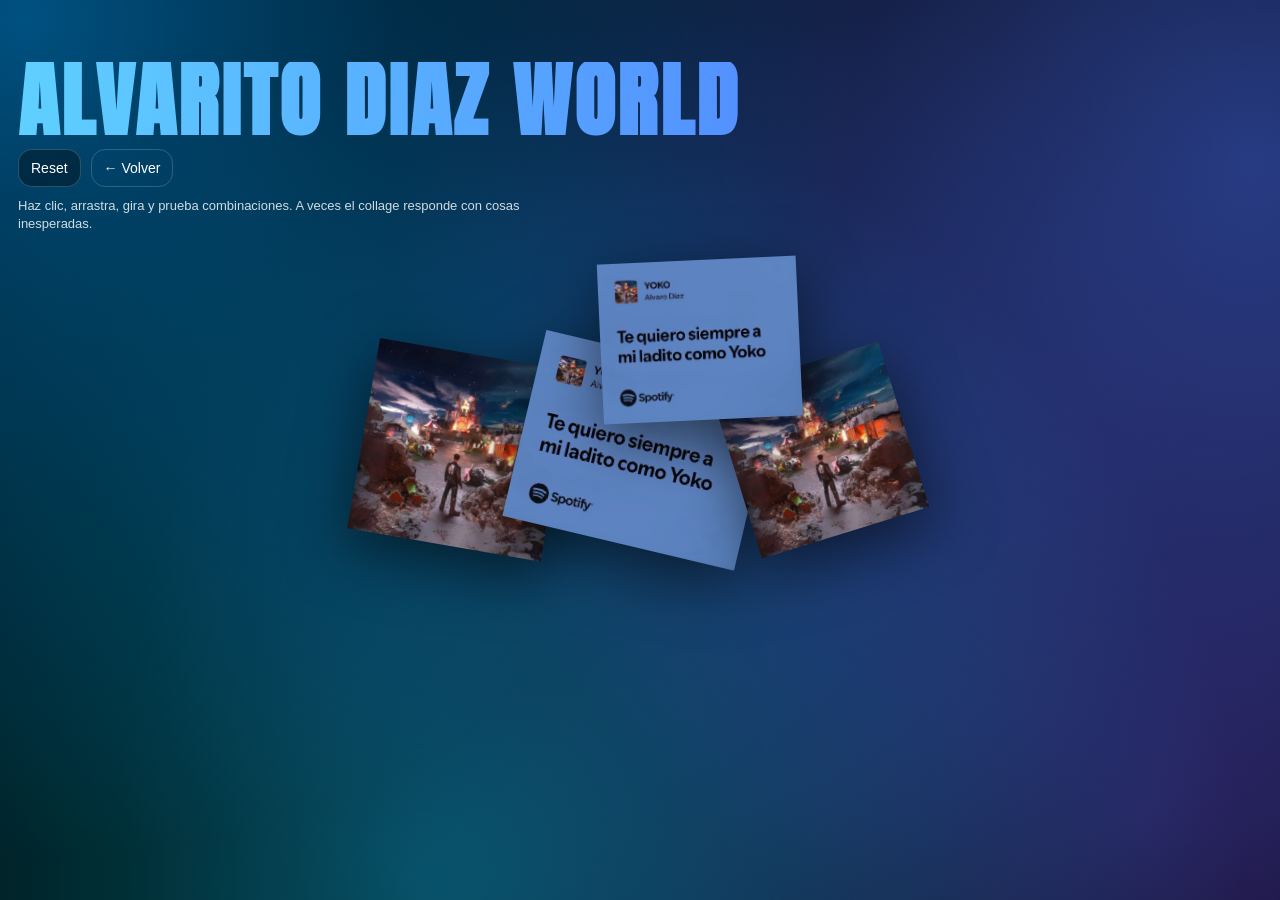
==== alvarito.html @ 60765a9b "ultimos" ====
<!DOCTYPE html>
<html lang="es">
<head>
  <meta charset="UTF-8">
  <meta name="viewport" content="width=device-width, initial-scale=1.0">
  <title>Alvarito Díaz World</title>

  <link rel="stylesheet" href="alvarito.css">

  <link rel="preconnect" href="https://fonts.googleapis.com">
  <link rel="preconnect" href="https://fonts.gstatic.com" crossorigin>

  <link href="https://fonts.googleapis.com/css2?family=Anton&display=swap" rel="stylesheet">
</head>
<body>

  <div class="fondoColor"></div>
  <div class="lucesFondo"></div>

  <header class="encabezado">
    <h1 class="tituloPrincipal">ALVARITO DÍAZ WORLD</h1>

    <div class="botones">
      <button id="resetBtn" class="boton">Reset</button>
      <a href="index.html" class="boton transparente">← Volver</a>
    </div>

    <p class="instrucciones">
      Haz clic, arrastra, gira y prueba combinaciones. A veces el collage responde con cosas inesperadas.
    </p>
  </header>

  <main id="stage" class="stage"></main>

  <audio autoplay loop>
    <source src="assets/alvarito.mp3" type="audio/mpeg">
  </audio>

  <script src="alvarito.js"></script>
</body>
</html>
---- alvarito.css ----
*{
  margin:0;
  padding:0;
  box-sizing:border-box;
}

body{
  background:#000;
  color:#fff;
  min-height:100vh;
  overflow:hidden;
  font-family: Arial, Helvetica, sans-serif;
}

/* Fondo base azul */
.fondoColor{
  position:fixed;
  inset:0;
  z-index:-4;
  background: radial-gradient(circle at center, #031225 0%, #000 70%);
  transition: background 0.6s ease, filter 0.6s ease;
}

/* Luces de fondo azules */
.lucesFondo{
  position:fixed;
  inset:-30%;
  z-index:-3;
  background:
    radial-gradient(circle at 20% 20%, rgba(0, 160, 255, .50) 0%, transparent 42%),
    radial-gradient(circle at 80% 30%, rgba(70, 120, 255, .45) 0%, transparent 45%),
    radial-gradient(circle at 40% 80%, rgba(0, 220, 255, .35) 0%, transparent 48%),
    radial-gradient(circle at 75% 75%, rgba(120, 80, 255, .30) 0%, transparent 55%);
}

.encabezado{
  position:fixed;
  top:40px;
  left:0;
  right:0;
  padding:22px 18px 10px;
  z-index:20;
}

.tituloPrincipal{
  font-family:"Anton", sans-serif;
  letter-spacing:3px;
  text-transform:uppercase;
  font-size: clamp(44px, 6.5vw, 92px);
  line-height:0.92;
  display:inline-block;

  background: linear-gradient(90deg, #5fd0ff, #4f7cff, #8a7dff, #00e0ff);
  background-size:400% 400%;
  background-clip:text;
  -webkit-background-clip:text;
  -webkit-text-fill-color:transparent;

  animation:titleGrad 5s linear infinite;
  user-select:none;
}

@keyframes titleGrad{
  0%{ background-position:0% 50%; }
  50%{ background-position:100% 50%; }
  100%{ background-position:0% 50%; }
}

.botones{
  margin-top:10px;
  display:flex;
  gap:10px;
  align-items:center;
}

.boton{
  border:1px solid rgba(255,255,255,.18);
  background: rgba(0,0,0,.35);
  color:#fff;
  padding:10px 12px;
  border-radius:14px;
  cursor:pointer;
  font-size:14px;
}

.boton:hover{
  background: rgba(255,255,255,.10);
}

.boton.transparente{
  background:transparent;
  text-decoration:none;
}

.instrucciones{
  margin-top:10px;
  max-width:560px;
  font-size:13px;
  line-height:1.4;
  opacity:.82;
}

/* Escenario */
.stage{
  position:fixed;
  inset:0;
  padding-top:150px;
}

/* Stickers */
.sticker{
  position:absolute;
  left:50%;
  top:50%;
  width:220px;
  height:auto;

  transform: translate(-50%, -50%) rotate(0deg) scale(1);
  transform-origin:center;

  cursor:grab;
  user-select:none;

  filter: drop-shadow(0 18px 30px rgba(0,0,0,.55));
  transition: transform 140ms ease, filter 240ms ease;
}

.sticker:active{
  cursor:grabbing;
}

/* Frases pequeñas */
.fraseExplota{
  position:fixed;
  left:0;
  top:0;
  font-family:"Anton", sans-serif;
  font-size: clamp(20px, 3.5vw, 56px);
  text-transform:uppercase;
  letter-spacing:2px;
  pointer-events:none;
  z-index:60;
  white-space:nowrap;

  background: linear-gradient(90deg, #7fe3ff, #6ca0ff, #9b8cff, #c6f0ff);
  background-clip:text;
  -webkit-background-clip:text;
  -webkit-text-fill-color:transparent;

  animation: lyricFly 1.6s ease-out forwards;
}

@keyframes lyricFly{
  0%{
    transform: translate(0,0) scale(.7) rotate(0deg);
    opacity:0;
  }
  10%{
    opacity:1;
  }
  100%{
    transform: translate(var(--tx), var(--ty)) scale(1.25) rotate(var(--rot));
    opacity:0;
  }
}

/* Frase grande */
.fraseGrande{
  position: fixed;
  left: 50%;
  top: 50%;
  transform: translate(-50%, -50%) scale(1);
  font-family: "Anton", sans-serif;
  font-size: clamp(38px, 8vw, 130px);
  text-transform: uppercase;
  letter-spacing: 3px;
  line-height: .95;
  text-align: center;
  white-space: nowrap;
  z-index: 100;
  cursor: pointer;
  user-select: none;

  background: linear-gradient(90deg, #ffffff, #6fd9ff, #5f82ff, #9e8dff);
  background-size: 300% 300%;
  background-clip: text;
  -webkit-background-clip: text;
  -webkit-text-fill-color: transparent;

  transition: transform 0.25s ease, opacity 0.35s ease;
  animation: bigLyricPulse 0.7s infinite alternate;
}

@keyframes bigLyricPulse{
  0%{
    filter: drop-shadow(0 0 0 rgba(255,255,255,0));
  }
  100%{
    filter: drop-shadow(0 0 18px rgba(150,190,255,.45));
  }
}

.fraseGrande.done{
  opacity:0;
  pointer-events:none;
}
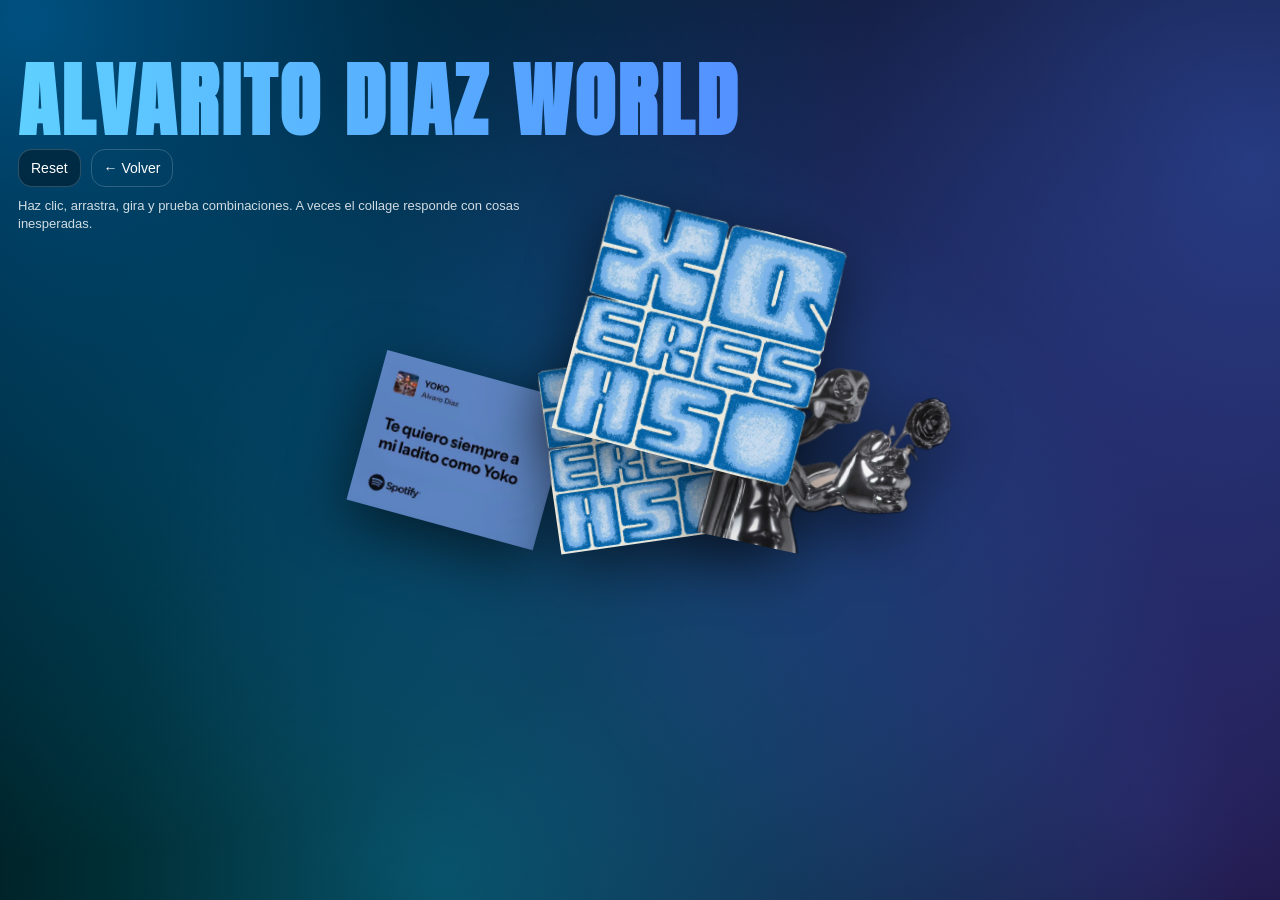
==== commit fa3f0acc: "alvarito" ====
--- a/alvarito.html
+++ b/alvarito.html
@@ -1,41 +1,63 @@
 <!DOCTYPE html>
 <html lang="es">
+
 <head>
   <meta charset="UTF-8">
   <meta name="viewport" content="width=device-width, initial-scale=1.0">
+
   <title>Alvarito Díaz World</title>
 
+
   <link rel="stylesheet" href="alvarito.css">
+
 
   <link rel="preconnect" href="https://fonts.googleapis.com">
   <link rel="preconnect" href="https://fonts.gstatic.com" crossorigin>
 
   <link href="https://fonts.googleapis.com/css2?family=Anton&display=swap" rel="stylesheet">
 </head>
+
 <body>
+
 
   <div class="fondoColor"></div>
   <div class="lucesFondo"></div>
 
+  
   <header class="encabezado">
-    <h1 class="tituloPrincipal">ALVARITO DÍAZ WORLD</h1>
+
+    <h1 class="tituloPrincipal">
+      ALVARITO DÍAZ WORLD
+    </h1>
 
     <div class="botones">
-      <button id="resetBtn" class="boton">Reset</button>
-      <a href="index.html" class="boton transparente">← Volver</a>
+      <button id="resetBtn" class="boton">
+        Reset
+      </button>
+
+      <a href="index.html" class="boton transparente">
+        ← Volver
+      </a>
     </div>
 
     <p class="instrucciones">
-      Haz clic, arrastra, gira y prueba combinaciones. A veces el collage responde con cosas inesperadas.
+      Haz clic, arrastra, gira y prueba combinaciones.  
+      A veces el collage responde con cosas inesperadas.
     </p>
+
   </header>
 
+  
   <main id="stage" class="stage"></main>
+
 
   <audio autoplay loop>
     <source src="assets/alvarito.mp3" type="audio/mpeg">
   </audio>
 
+
   <script src="alvarito.js"></script>
+
 </body>
+
 </html>
